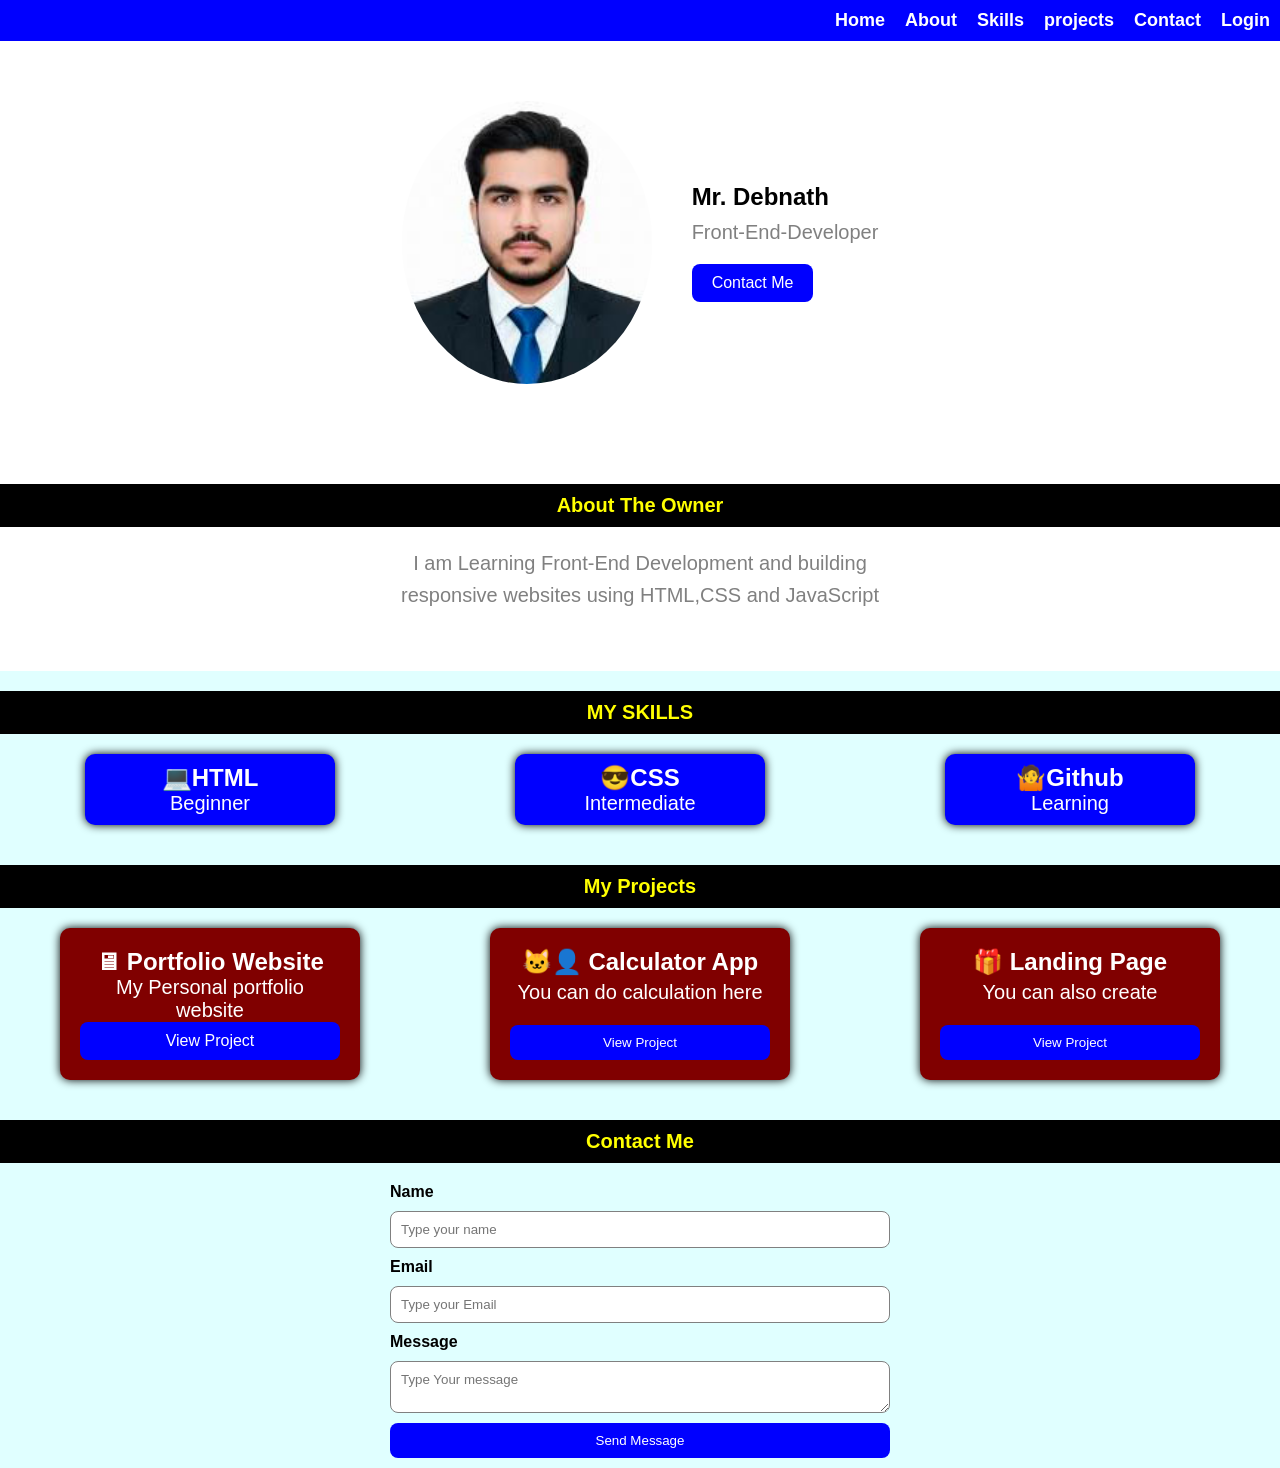
==== index.html @ 600bbf0f "Update index.html" ====
<!doctype html>
<html>
  <head>
    <title>My Site</title>
<link rel="stylesheet" href="style.css">
  </head>
  <body>
    <nav>
 <div class="nav-links">
       <a href="#home">Home</a>
       <a href="#about">About</a>
       <a href="#skills">Skills</a>
       <a href="#projects">projects</a>
       <a href="#contact">Contact</a>
        <a href="#">Login</a>
</div>
<button class="menu" id="menuBtn">☰</button>
    </nav>
    <header id="home">
      <img src="very nice.jpg" alt="Profile">
<div>     
 <h2>Mr. Debnath</h2>
       <p>Front-End-Developer</p>
       <a href="#contact" class="contact-btn">Contact Me</a>
</div>
    </header>
<section class="about" id="about">
<h3>About The Owner</h3>
<p>I am Learning Front-End Development and building<br>
responsive websites using HTML,CSS and JavaScript</p>
</section>
<section class="skills" id="skills">
  <h3>MY SKILLS</h3>
  <div class="skills-container">
	<div class="card">
		<h2>💻HTML</h2>
		<p>Beginner</p></div>
<div class="card">
		<h2>😎CSS</h2>
		<p>Intermediate</p></div>
<div class="card">
		<h2>🤷‍Github</h2>
		<p>Learning</p></div>
</div>
</section>
<section class="projects" id="projects">

    <h3>My Projects</h3>

    <div class="project-container">

        <div class="project-card">
            <h2>🖥 Portfolio Website</h2>
            <p>My Personal portfolio website</p>
            <a href="https://rnpn300-creator.github.io/my-first-website/"class="project-btn"
   target="_blank"" class="project-btn">View Project</a>
        </div>

        <div class="project-card">
            <h2>🐱‍👤 Calculator App</h2>
            <p>You can do calculation here</p>
            <button>View Project</button>
        </div>

        <div class="project-card">
            <h2>🎁 Landing Page</h2>
	<p>You can also create </p>
            <button>View Project</button>
        </div>

    </div>

</section>
<section class="contact" id="contact">
    <h3>Contact Me</h3>

<form action="https://formspree.io/f/xbgrebbv" method="POST">
        <label>Name</label>
        <input type="text" name="name" placeholder="Type your name">

        <label>Email</label>
        <input type="email" name="email" placeholder="Type your Email">

        <label>Message</label>
        <textarea name="message" placeholder="Type Your message"></textarea>

        <button type="submit">Send Message</button>
    </form>
</section>
	
   <script>
const menuBtn = document.getElementById("menuBtn");
const navLinks = document.querySelector(".nav-links");

menuBtn.addEventListener("click", function() {

    if (navLinks.style.display === "flex") {
        navLinks.style.display = "none";
    } else {
        navLinks.style.display = "flex";
    }
 menuBtn.textContent = navLinks.style.display === "flex" ? "✕" : "☰";

});
</script>
  </body>
</html>
---- style.css ----
:root{
	--main-blue:blue;
	--main-yellow:yellow;
	--main-white:white;
}
html{
  scroll-behavior:smooth;
}
*{
  margin:0;
  padding:0;
  box-sizing:border-box;
  font-family:sans-serif;
}
body{
	background:lightcyan;
}
nav{
  	display:flex;
	justify-content:flex-end;	
	background:blue;
	padding:10px;
	font-size:18px;

}
.nav-links{
	display:flex;
	gap:20px;
}
nav a{
                 color:white;
	text-decoration:none;
	font-weight:bold;
	transition:0.3s;
}
nav a:hover{
   color:yellow;
}
.menu{
    display:none;
}
@media(max-width:600px){

    header{
        width:100%;
        flex-direction:column;
        align-items:center;
        text-align:center;
    }

    .nav-links{
        display:none;
         flex-direction:column;
	background-color:blue;
	width:100%;
	text-align:center;
	gap:15px;
	padding:15px;
    }

    .menu{
        display:block;
    }
}
    
header{
	display:flex;
	justify-content:center;
	align-items:center;
	padding:60px 40px;
	gap:40px;
 	background-color:white;
}
header h2{
	margin-bottom:10px;
}
header p{
	margin-bottom:20px;
}
header img{
	width:100%;
	max-width:250px;
	height:auto;
	border-radius:50%;
}
button{
	background-color:var(--main-blue);
	color:white;
	padding:10px 20px;
	border:none;
	border-radius:8px;
	cursor:pointer;
	transition:0.3s
}
button:hover{
	background:darkblue;
	transform: translateY(-3px);
}
p{
	color:grey;
	font-size:20px;
}
section h3{
	text-align:center;
	background:black;
	color:yellow;
	font-weight:bold;
	font-size:20px;
	padding:10px;	
}
.skills-container {
    display: grid;
    grid-template-columns: repeat(3, 1fr);
    gap: 10px;
    margin-top:20px;
}

.card {
    width: 90%;
    max-width: 250px;
    background-color: var(--main-blue);
    color: white;
    padding: 10px;
    border-radius: 10px;
    border: none;
    box-shadow: 0 0 10px black;
    text-align: center;
    transition: 0.3s;
    cursor: pointer;
    justify-self: center;

   display:flex;
   flex-direction:column;
   justify-content:center;
    align-items:center;
}

.card:hover {
    transform: translateY(-10px) scale(1.02);
}

@media (max-width: 600px) {
    .skills-container {
        grid-template-columns: repeat(1, 1fr);
    }
}
.card p {
	color:white;
}
.project-container {
    display: grid;
    grid-template-columns: repeat(3, 1fr);
    gap: 10px;
     margin-top:20px;
}

.project-card {
    width: 90%;
    max-width: 300px;
    justify-self: center;
    background-color: maroon;
    color: white;
    padding: 20px;
    border-radius: 10px;
    text-align: center;
    transition:0.3s;
    box-shadow:0 0 10px black;
 
    display:flex;
    flex-direction:column;
    justify-content:space-between;
}
.project-card:hover{
  transform:translateY(-10px) scale(1.02);
}
.project-card p{
	color:white;
}
@media (max-width: 600px) {
    .project-container {
        grid-template-columns: repeat(1, 1fr);
    }
}
.project-card button {
    margin-top: 15px;
}
.contact form{
	display:flex;
	flex-direction:column;
	gap:10px;

}
.contact input,
.contact textarea{
	width:100%;
	padding:10px;
	border-radius:8px;
	border: 1px solid grey;
	box-sizing:border-box;
	outline:20 solid blue;
		
}
.contact input:focus,
.contact textarea:focus{
  outline: 2px solid blue;
}


.contact form{
	width:90%;
	max-width:500px;
	margin:auto;
	margin-top:20px;
}
.contact label{
	font-weight:bold;
	text-align:left;
}
.contact {
    padding: 10px 0;
    text-align: center;	
}
.projects {
    padding: 20px 0;
    text-align: center;
     padding-bottom:30px;	
}
.skills {
    padding: 20px 0;
    text-align: center;	
}
.about{
	padding:40px 0px;
	text-align:center;
	background-color: white;
}
.about p{
	max-width:600px;
	margin:20px auto;
	line-height:1.6;
}

.contact-btn,
.project-btn{
  display:inline-block;
  background-color:blue;
  color:white;
  padding:10px 20px;
  text-decoration:none;
  border-radius:8px;
   transition:0.3s;
}
.contact-btn:hover
.project-btn:hover{
   background-color:darkblue;
   transform:translateY(-3px);
}
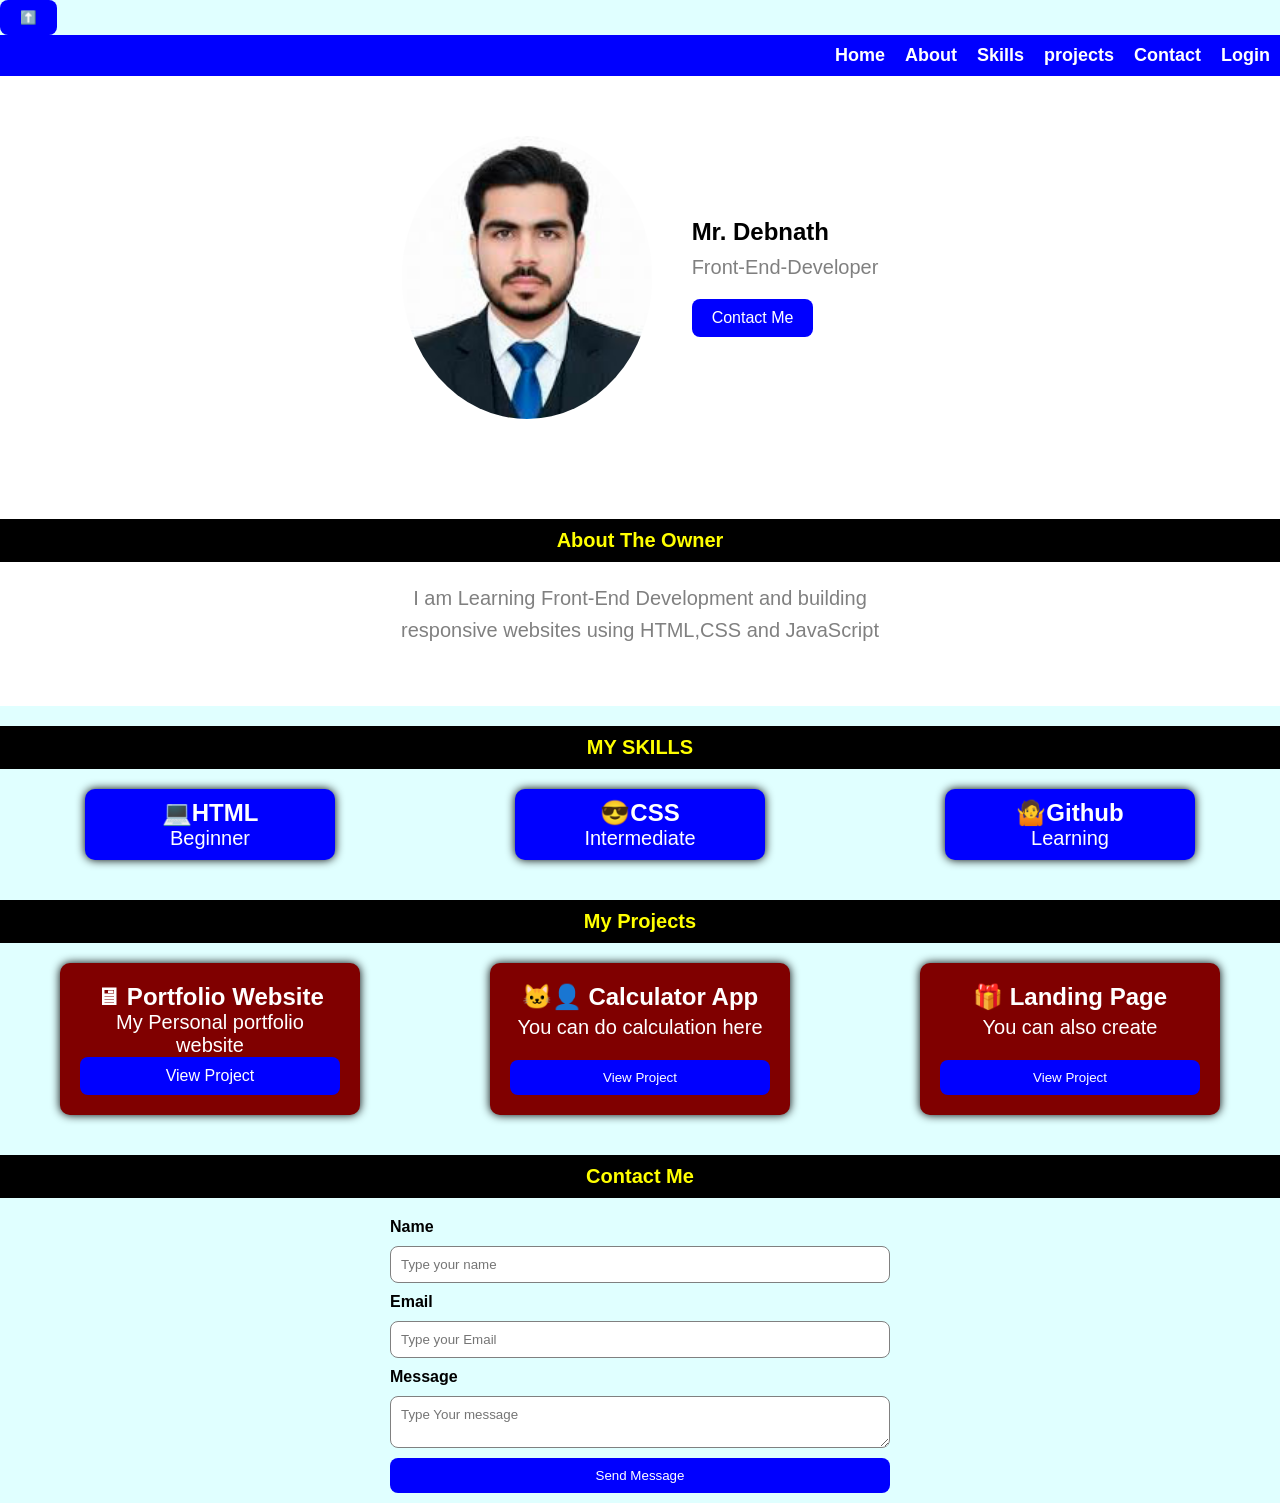
==== commit a3ed8163: "Update index.html" ====
--- a/index.html
+++ b/index.html
@@ -4,6 +4,7 @@
     <title>My Site</title>
 <link rel="stylesheet" href="style.css">
   </head>
+	<button id="TopBtn">⬆️</button>
   <body>
     <nav>
  <div class="nav-links">
@@ -12,7 +13,7 @@
        <a href="#skills">Skills</a>
        <a href="#projects">projects</a>
        <a href="#contact">Contact</a>
-        <a href="#">Login</a>
+        <a href="login.html">Login</a>
 </div>
 <button class="menu" id="menuBtn">☰</button>
     </nav>
--- a/style.css
+++ b/style.css
@@ -191,13 +191,14 @@
 
 }
 .contact input,
-.contact textarea{
+.contact textarea,
+.login-container input{
 	width:100%;
 	padding:10px;
 	border-radius:8px;
 	border: 1px solid grey;
 	box-sizing:border-box;
-	outline:20 solid blue;
+	
 		
 }
 .contact input:focus,
@@ -255,8 +256,23 @@
    background-color:darkblue;
    transform:translateY(-3px);
 }
-
-
+.login-container {
+    width: 90%;
+    max-width: 400px;
+    margin: 60px auto;
+    padding: 25px;
+    background-color: white;
+    border-radius: 15px;
+    box-shadow: 0 0 15px black;
+    text-align: center;
+}
+.success{
+	color:green;
+}
+.error{
+	color:red;
+
+}
 
 
 
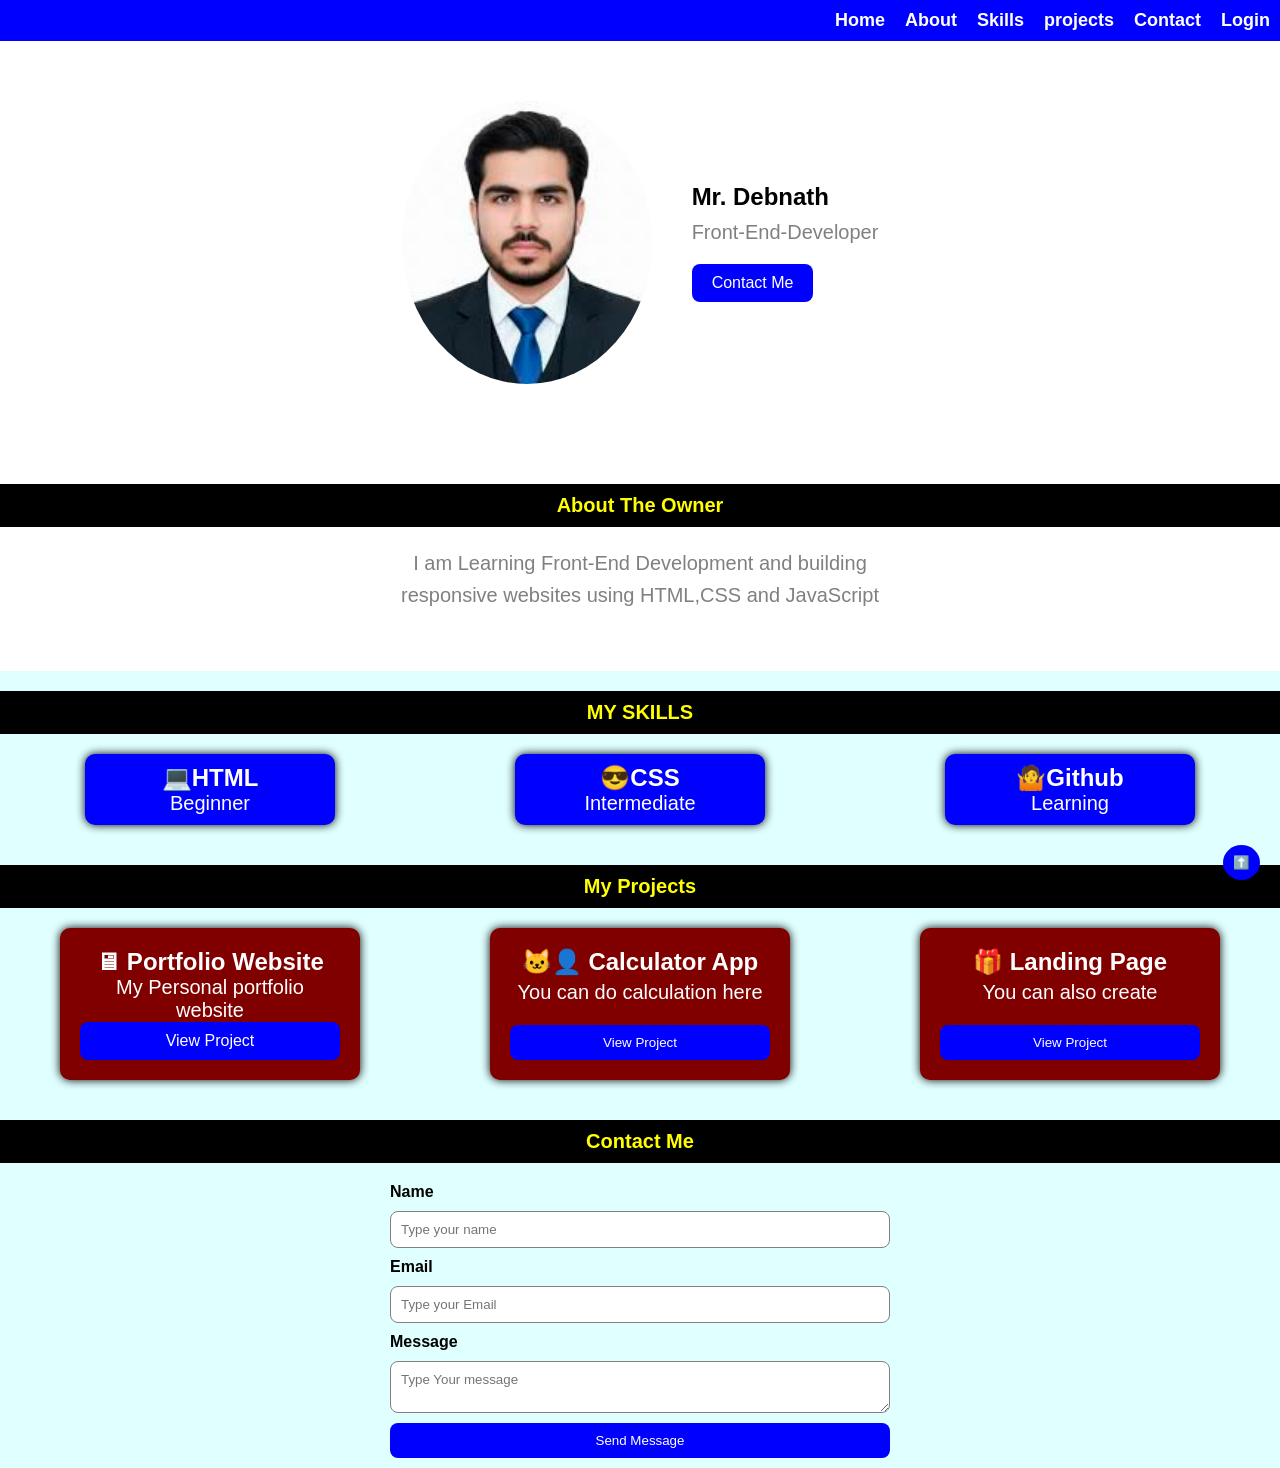
==== commit 718407f2: "Update index.html" ====
--- a/index.html
+++ b/index.html
@@ -4,7 +4,6 @@
     <title>My Site</title>
 <link rel="stylesheet" href="style.css">
   </head>
-	<button id="TopBtn">⬆️</button>
   <body>
     <nav>
  <div class="nav-links">
@@ -104,6 +103,7 @@
 
 });
 </script>
+	  <button id="topBtn">⬆️</button>
   </body>
 </html>
   
--- a/style.css
+++ b/style.css
@@ -273,6 +273,17 @@
 	color:red;
 
 }
+#topBtn {
+    position: fixed;
+    bottom: 20px;
+    right: 20px;
+    padding: 10px;
+    border: none;
+    border-radius: 50%;
+    background-color: blue;
+    color: white;
+    cursor: pointer;
+}
 
 
 
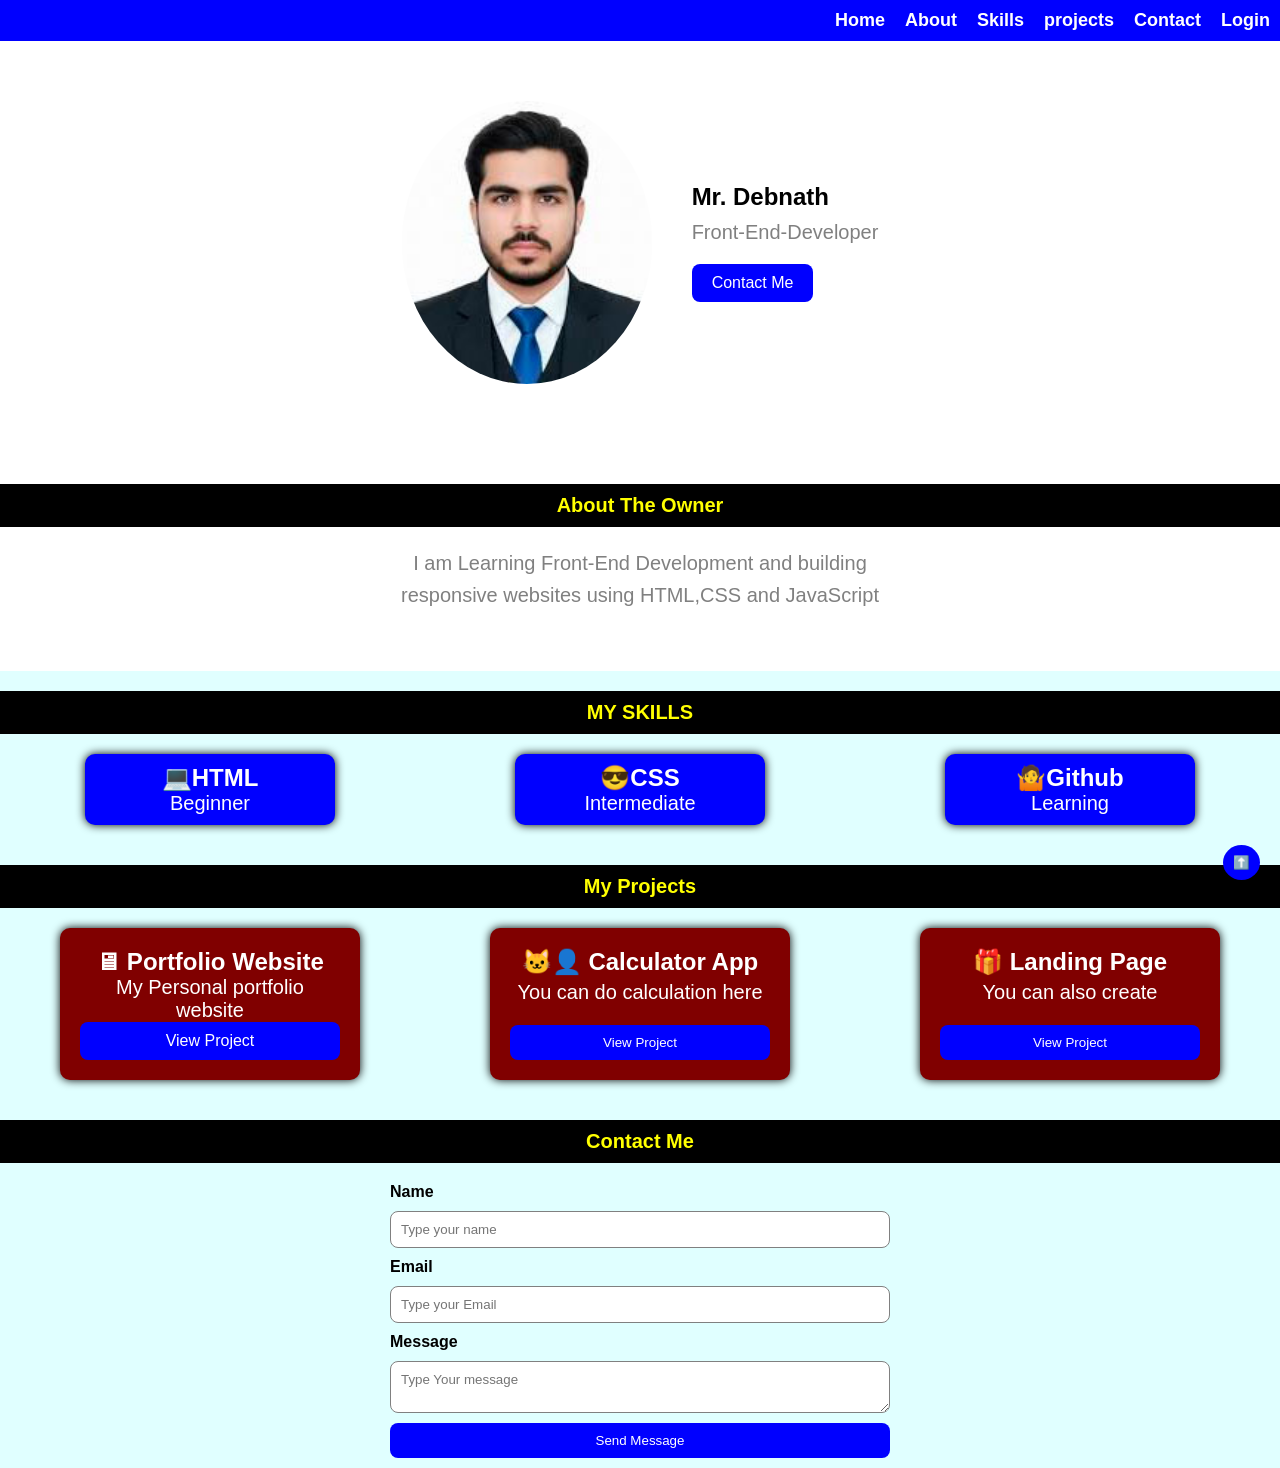
==== commit ee4ef65c: "Update index.html" ====
--- a/index.html
+++ b/index.html
@@ -102,6 +102,13 @@
  menuBtn.textContent = navLinks.style.display === "flex" ? "✕" : "☰";
 
 });
+	   const topBtn=document.getElementById("topBtn");
+	   topBtn.addEvenLitstener("click",function(){
+		   window.scrollTo({
+			   top:0,
+			   behaviour:"smooth"
+		   });
+	   });
 </script>
 	  <button id="topBtn">⬆️</button>
   </body>
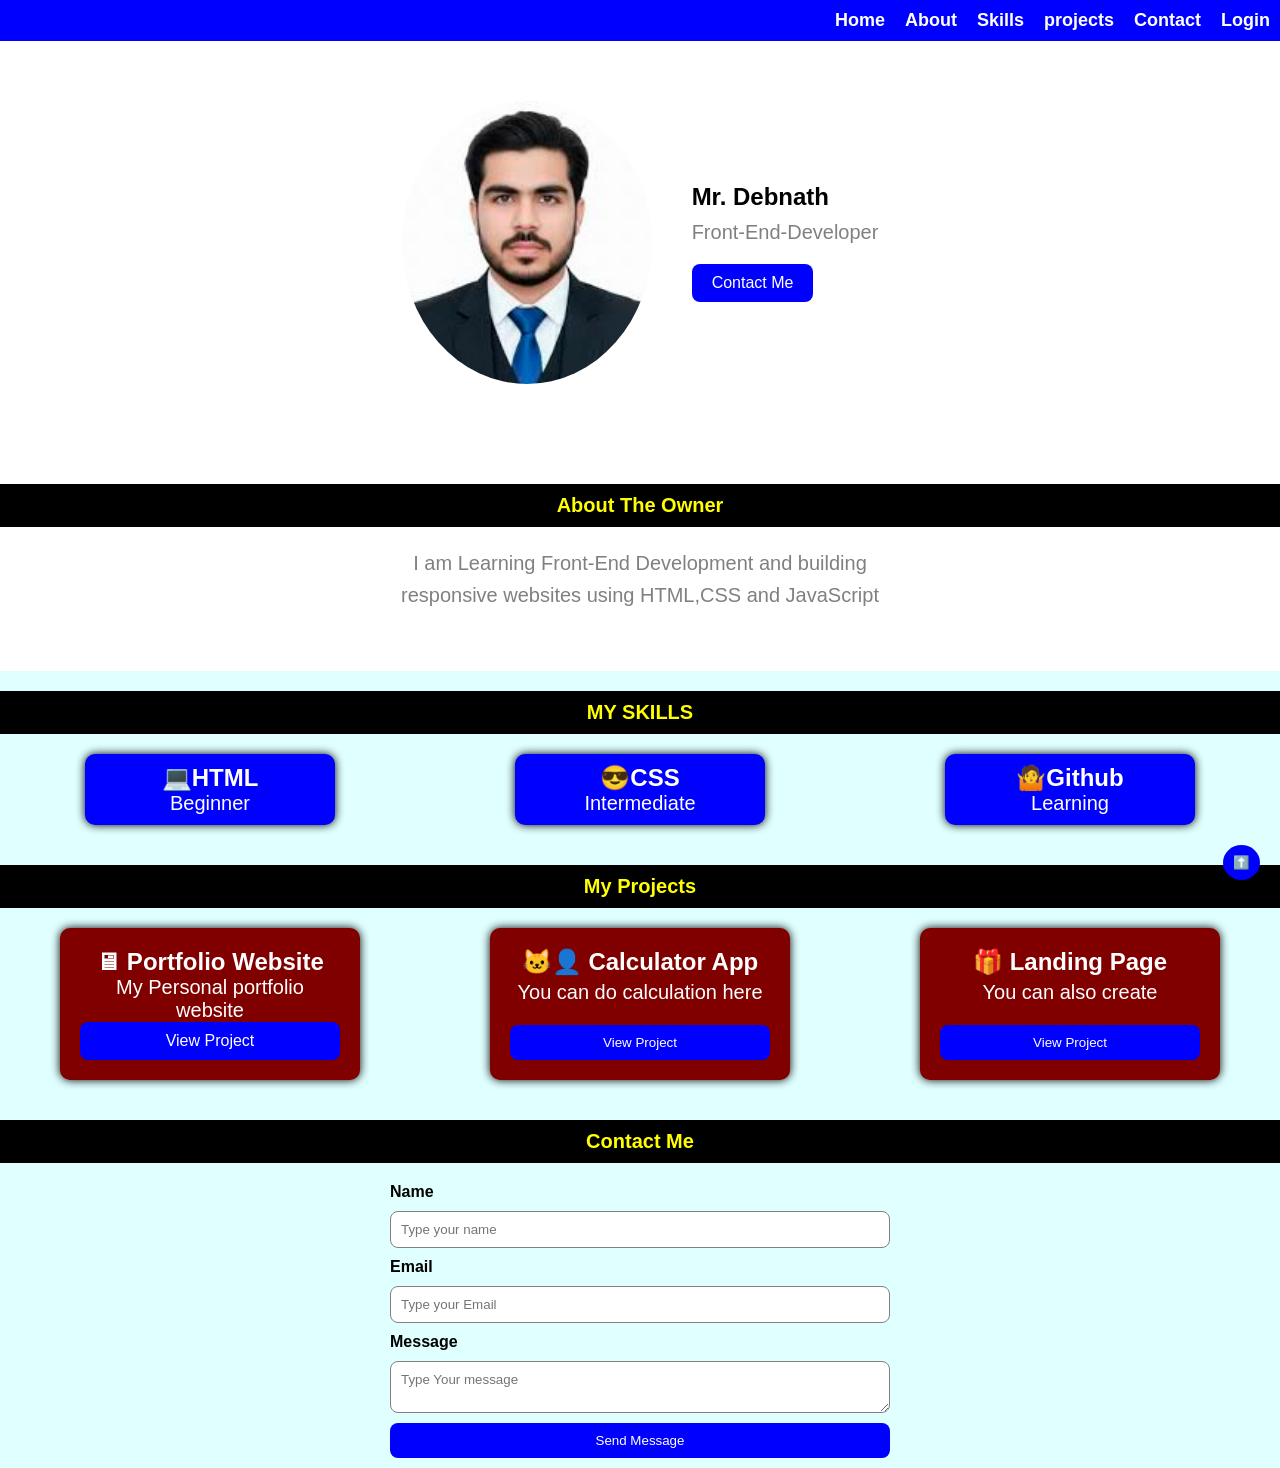
==== commit be031cd2: "Update index.html" ====
--- a/index.html
+++ b/index.html
@@ -88,7 +88,9 @@
     </form>
 </section>
 	
-   <script>
+  <button id="topBtn">⬆️</button>
+
+<script>
 const menuBtn = document.getElementById("menuBtn");
 const navLinks = document.querySelector(".nav-links");
 
@@ -99,18 +101,23 @@
     } else {
         navLinks.style.display = "flex";
     }
- menuBtn.textContent = navLinks.style.display === "flex" ? "✕" : "☰";
+
+    menuBtn.textContent = navLinks.style.display === "flex" ? "✕" : "☰";
 
 });
-	   const topBtn=document.getElementById("topBtn");
-	   topBtn.addEvenLitstener("click",function(){
-		   window.scrollTo({
-			   top:0,
-			   behaviour:"smooth"
-		   });
-	   });
+
+const topBtn = document.getElementById("topBtn");
+
+topBtn.addEventListener("click", function() {
+    window.scrollTo({
+        top: 0,
+        behavior: "smooth"
+    });
+});
 </script>
-	  <button id="topBtn">⬆️</button>
+
+</body>
+</html>
   </body>
 </html>
   
